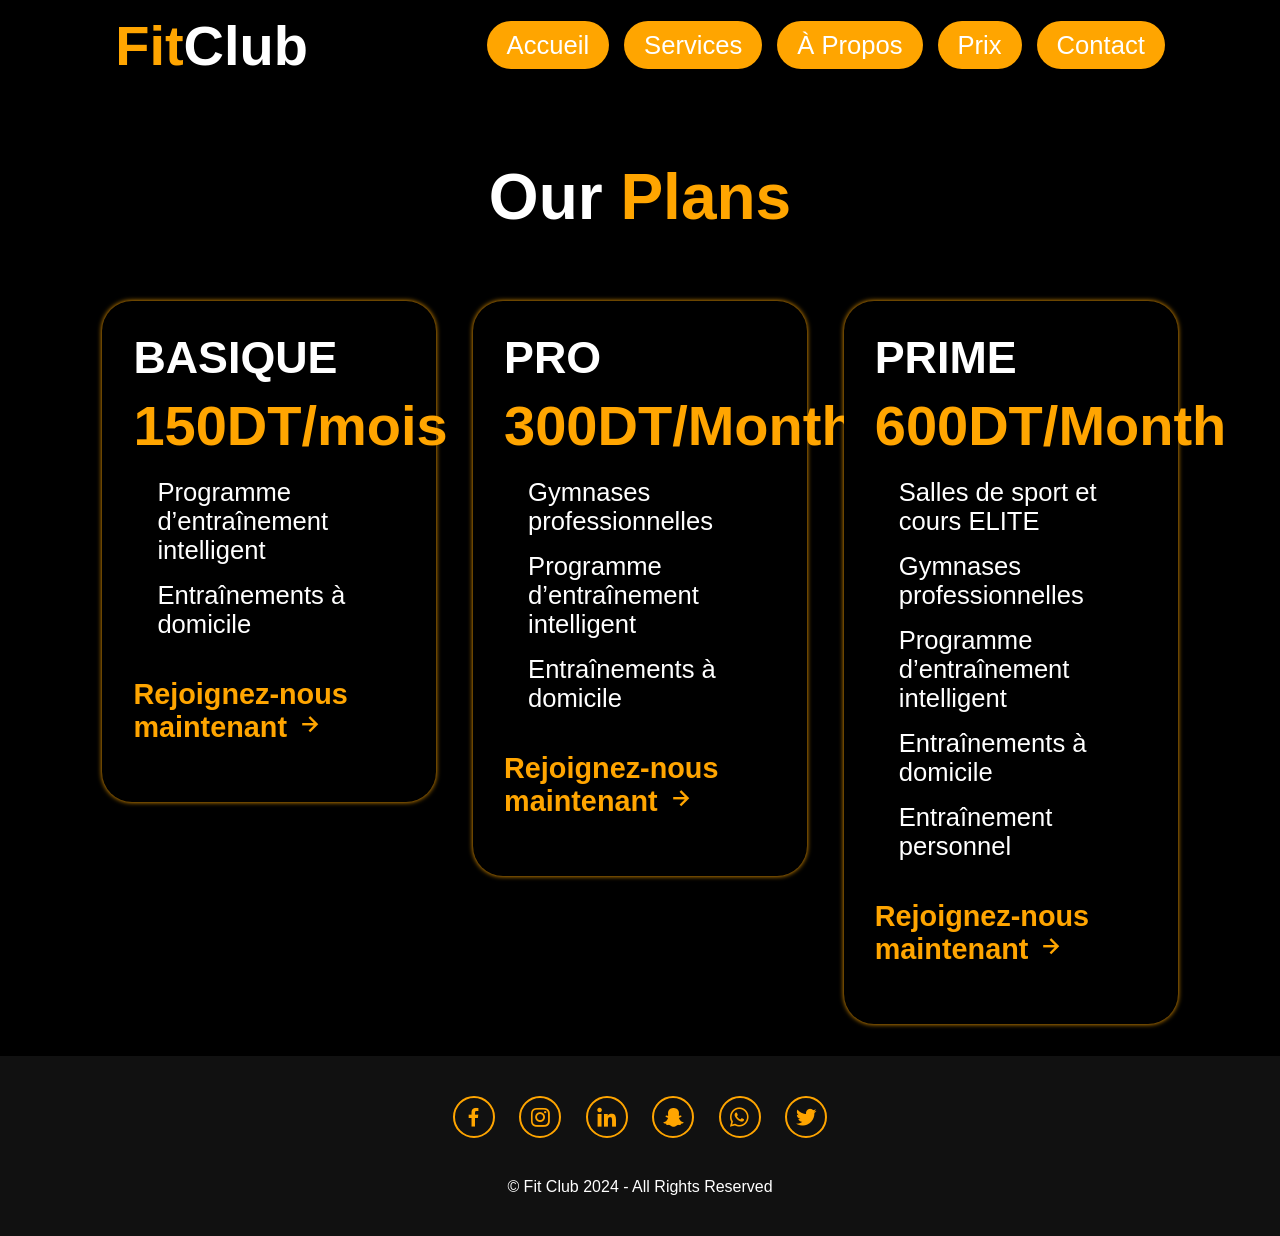
==== prix.html @ 08e331b0 "Add files via upload" ====
<!doctype html>
<html lang="fr">
  <head>
    <meta charset="UTF-8" />
    <meta http-equiv="X-UA-Compatible" content="IE=edge" />
    <meta name="viewport" content="width=device-width, initial-scale=1.0" />
    <link
      href="https://unpkg.com/boxicons@2.1.4/css/boxicons.min.css"
      rel="stylesheet"
    />
    <link rel="icon" href="images/icon.png" />
    <link rel="stylesheet" href="style.css" />
    <title>Fit Club</title>
  </head>
  <body>
    <header>
      <a href="index.html" class="logo"><span>Fit</span>Club</a>
      <i class="bx bx-menu" id="menu-icon"></i>
      <nav id="navbar">
        <ul class="navbar">
          <li><a href="index.html">Accueil</a></li>
          <li><a href="services.html">Services</a></li>
          <li><a href="apropos.html">À Propos</a></li>
          <li><a href="prix.html">Prix</a></li>
          <li><a href="contact.html">Contact</a></li>
        </ul>
        <a href="form.html" class="nav-btn">Rejoignez-Nous</a>
      </nav>
    </header>
    <section class="plan" id="plan">
      <h2 class="heading">Our<span> Plans</span></h2>
      <div class="plan-contenu">
        <div class="box">
          <h3>BASIQUE</h3>
          <h2><span>150DT/mois</span></h2>
          <ul>
            <li>Programme d’entraînement intelligent</li>
            <li>Entraînements à domicile</li>
          </ul>
          <a href="form.html"
            >Rejoignez-nous maintenant <i class="bx bx-right-arrow-alt"></i
          ></a>
        </div>
        <div class="box">
          <h3>PRO</h3>
          <h2><span>300DT/Month</span></h2>
          <ul>
            <li>Gymnases professionnelles</li>
            <li>Programme d’entraînement intelligent</li>
            <li>Entraînements à domicile</li>
          </ul>
          <a href="form.html"
            >Rejoignez-nous maintenant <i class="bx bx-right-arrow-alt"></i
          ></a>
        </div>
        <div class="box">
          <h3>PRIME</h3>
          <h2><span>600DT/Month</span></h2>
          <ul>
            <li>Salles de sport et cours ELITE</li>
            <li>Gymnases professionnelles</li>
            <li>Programme d’entraînement intelligent</li>
            <li>Entraînements à domicile</li>
            <li>Entraînement personnel</li>
          </ul>
          <a href="form.html"
            >Rejoignez-nous maintenant <i class="bx bx-right-arrow-alt"></i
          ></a>
        </div>
      </div>
    </section>
    <footer>
      <div class="social_media">
        <a href="https://www.facebook.com/fitclub.com"
          ><i class="bx bxl-facebook"></i
        ></a>
        <a href="https://www.instagram.com/fitclub.com"
          ><i class="bx bxl-instagram"></i
        ></a>
        <a href="#"><i class="bx bxl-linkedin"></i></a>
        <a href="#"><i class="bx bxl-snapchat"></i></a>
        <a href="#"><i class="bx bxl-whatsapp"></i></a>
        <a href="#"><i class="bx bxl-twitter"></i></a>
      </div>
      <p class="copyright">&copy; Fit Club 2024 - All Rights Reserved</p>
    </footer>
    <script src="script.js"></script>
  </body>
</html>
---- style.css ----
*{
    margin: 0;
    padding: 0;
    box-sizing: border-box;
    text-decoration: none;
    list-style-type: none;
    border: none;
    outline: none;
    font-family:'Poppins', sans-serif;
}
body{
    background-image: url("images/background1.jpg");
    background-position: center;
    background-repeat: no-repeat;
    background-size: cover;
    background-attachment: fixed; 
    color: #fff;
}
section{
    min-height: 100vh;
    padding: 10rem 8% 2rem;
}
header{
    display: flex;
    justify-content: space-between;
    height: 90px;
    align-items: center;
    position: fixed;
    width: 100%;
    top: 0;
    right: 0;
    padding: 1.5rem 9%;
    background-color: rgba(0, 0, 0, 0.5); 
    transition: all 0.5s ease;
    z-index: 1000;
}
nav{ margin-top: 0; }
.logo{
    font-size: 3.5rem;
    color: #fff;
    font-weight: 800;
    cursor: pointer;
    text-decoration: none;
    transition: 0.3s ease-in-out;
    flex-shrink: 0;
}
.logo:hover{
    transform: scale(1.1);
    text-shadow: 0 0 18px orange;
}
span{ color: orange; }
.navbar{
    display: flex;
    list-style-type: none;
}
.navbar a{
    font-size: 1.6rem;
    font-weight: 500;
    background-color: orange;
    border-radius: 30px;
    color: #fff;
    margin-left: 15px;
    padding: 10px 20px;
    transition: all 0.1s ease;
    text-decoration: none;
    white-space: nowrap;
}
.navbar a:hover,
.navbar a:active{
    color: #fff;
    background-color: transparent;
    transform: translateY(5px) scale(1.01);
    border: 2px solid orange;
    border-radius: 30px;
    box-shadow: 0 0 18px orange;
    text-shadow: 0 0 18px black;
}
.nav-btn{ display: none; }

/* Hamburger */
#menu-icon{
    font-size: 3rem;
    color: #fff;
    cursor: pointer;
    display: none;
    z-index: 1001;
    transition: 0.3s ease;
}
#menu-icon:hover{ color: orange; }

/* Home */
.home{
    display: flex;
    justify-content: center;
    align-items: center;
    gap: 2rem;
}
.home-contenu h3{ font-size: 5rem; font-weight: 700; }
.home-contenu span{ font-size: 4.5rem; font-weight: 550; }
.home-contenu h1{ font-size: 5rem; font-weight: 700; line-height: 1.3; }
.home-contenu p{ font-size: 1.6rem; margin-bottom: 2rem; margin-top: 2rem; }
.btn{
    display: inline-block;
    padding: 1rem 2.8rem;
    background-color: orange;
    border-radius: 1rem;
    font-size: 1.6rem;
    color: #000;
    letter-spacing: 0.1rem;
    font-weight: 600;
    transition: 0.5s ease;
    text-decoration: none;
}
.btn:hover{
    color: #fff;
    box-shadow: 0 0 1.6rem orange;
    text-shadow: 0 0 1.6rem #fff;
}
.img img{ width: 45vw; max-width: 500px; }

/* Services */
.services{ background-color: #111; }
.services-contenu{
    display: grid;
    grid-template-columns: repeat(auto-fit, minmax(300px, 1fr));
    gap: 2.3rem;
    margin-top: 4.1rem;
}
.heading{ text-align: center; font-size: 4rem; }
.ligne{
    background-color: #000;
    border-radius: 30px;
    border: 1px solid transparent;
    box-shadow: 0 0 5px orange;
    padding: 20px;
    transition: all 0.5s ease;
}
.ligne img{ height: auto; width: 100%; border-radius: 30px; margin-bottom: 1.4rem; }
.ligne h4{ font-size: 2rem; font-weight: 700; margin-bottom: 10px; text-align: center; }
.ligne:hover{
    border: 1px solid orange;
    transform: translateY(-10px) scale(1.02);
    cursor: pointer;
}

/* About */
.about{ display: flex; justify-content: center; align-items: center; gap: 3rem; }
.about-img img{
    width: 45vw;
    max-width: 500px;
    border: 2px solid #fff;
    border-radius: 1rem;
    transition: 0.5s ease;
}
.about-img img:hover{ transform: scale(1.01); border: 2px solid orange; }
.about-contenu{ padding: 0 2rem; }
.about-contenu .heading{ text-align: center; font-size: 3.5rem; }
.about-contenu p{ font-size: 1.5rem; margin: 1.5rem 0; }

/* Prix */
.plan{ background-color: #000; }
.plan-contenu{
    display: grid;
    grid-template-columns: repeat(auto-fit, minmax(280px, 1fr));
    align-items: start;
    gap: 2.3rem;
    margin-top: 4.2rem;
}
.box{
    padding: 30px 30px 50px;
    background-color: #000;
    border-radius: 30px;
    border: 1px solid transparent;
    box-shadow: 0px 0px 5px orange;
    transition: all 0.5s ease;
    cursor: pointer;
}
.box h2{ font-size: 3.5rem; font-weight: 700; margin-bottom: 20px; }
.box h3{ font-size: 2.8rem; font-weight: 600; margin-bottom: 10px; }
.box ul{ list-style-type: disc; padding-left: 1.5rem; }
.box ul li{ font-size: 1.6rem; padding-bottom: 1rem; }
.box a{
    display: inline-block;
    font-size: 1.8rem;
    font-weight: 700;
    padding: 7px 0;
    color: orange;
    transition: all 0.5s ease;
    text-decoration: none;
    margin-top: 1rem;
}
.box a:hover{
    padding: 1rem 2.8rem;
    background: transparent;
    color: #fff;
    box-shadow: 0px 0px 5px orange;
    text-shadow: 0px 0px 5px #fff;
    border: 2px solid orange;
    border-radius: 1rem;
    font-size: 1.6rem;
}
.box:hover{ border: 1px solid orange; transform: translateY(-5px) scale(1.01); }

/* Contact */
.contact{ display: flex; flex-direction: column; align-items: center; justify-content: center; }
iframe{
    border-top-left-radius: 25px;
    border-bottom-right-radius: 25px;
    margin-top: 3rem;
    width: 80%;
    height: 450px;
    transition: 0.5s ease;
}
iframe:hover{
    box-shadow: 0 0 18px orange;
    border-top-left-radius: 0;
    border-bottom-right-radius: 0;
    border-top-right-radius: 25px;
    border-bottom-left-radius: 25px;
    transform: scale(1.01);
}

/* Footer */
footer{ position: relative; width: 100%; padding: 40px 0; background-color: #111; }
footer .social_media{ text-align: center; padding-bottom: 20px; color: orange; }
footer .social_media a{
    font-size: 25px;
    color: orange;
    border: 2px solid orange;
    width: 42px;
    height: 42px;
    line-height: 42px;
    display: inline-block;
    text-align: center;
    border-radius: 50%;
    margin: 0 10px;
    transition: 0.3s ease-in-out;
}
footer .social_media a:hover{
    transform: translateY(-10px) scale(1.3);
    background-color: orange;
    color: #131313;
    box-shadow: 0 0 25px orange;
}
footer .copyright{ margin-top: 20px; text-align: center; color: #fff; }


/* ============================================================
   TABLETTE  (≤ 991px)
   ============================================================ */
@media (max-width: 991px) {
    header{ padding: 1.2rem 5%; }
    .logo{ font-size: 3rem; }
    .navbar a{ font-size: 1.4rem; padding: 8px 14px; margin-left: 8px; }
    section{ padding: 9rem 5% 2rem; }
    .home-contenu h1, .home-contenu h3{ font-size: 4rem; }
    .home-contenu span{ font-size: 3.5rem; }
    .img img{ width: 42vw; }
    .about-img img{ width: 42vw; }
    .services-contenu{ grid-template-columns: repeat(auto-fit, minmax(260px, 1fr)); }
    .plan-contenu{ grid-template-columns: repeat(auto-fit, minmax(240px, 1fr)); }
    iframe{ width: 90%; height: 380px; }
}


/* ============================================================
   MOBILE  (≤ 768px)
   ============================================================ */
@media (max-width: 768px) {

    #menu-icon{ display: block; }

    header{ height: 70px; padding: 1rem 5%; }
    .logo{ font-size: 2.8rem; }

    nav{
        position: fixed;
        top: 70px;
        left: 0;
        width: 100%;
        background: rgba(0,0,0,0.95);
        padding: 1.5rem 0 2rem;
        clip-path: polygon(0 0, 100% 0, 100% 0, 0 0);
        transition: clip-path 0.4s ease;
        pointer-events: none;
    }
    nav.open{
        clip-path: polygon(0 0, 100% 0, 100% 100%, 0 100%);
        pointer-events: all;
    }
    .navbar{ flex-direction: column; align-items: center; gap: 0.8rem; }
    .navbar li{ width: 85%; }
    .navbar a{ display: block; text-align: center; margin: 0; width: 100%; font-size: 1.6rem; padding: 12px 0; }
    .nav-btn{
        display: block;
        width: 85%;
        margin: 1rem auto 0;
        padding: 12px 0;
        text-align: center;
        font-size: 1.6rem;
        font-weight: 600;
        color: orange;
        border: 2px solid orange;
        border-radius: 1rem;
        background: transparent;
        transition: all 0.3s ease;
    }
    .nav-btn:hover{ background-color: orange; color: #fff; box-shadow: 0 0 18px orange; }

    section{ padding: 8rem 5% 3rem; min-height: auto; }

    /* Accueil */
    .home{ flex-direction: column; text-align: center; gap: 2rem; }
    .home-contenu h1{ font-size: 3.5rem; }
    .home-contenu h3{ font-size: 3rem; }
    .home-contenu span{ font-size: 2.8rem; }
    .home-contenu p{ font-size: 1.4rem; }
    .img{ width: 100%; text-align: center; }
    .img img{ width: 85%; max-width: 400px; }

    .heading{ font-size: 3.2rem; }

    /* Services */
    .services-contenu{ grid-template-columns: 1fr; gap: 2rem; }
    .ligne:hover{ transform: translateY(-5px) scale(1.01); }

    /* À propos */
    .about{ flex-direction: column; gap: 2rem; }
    .about-img{ width: 100%; }
    .about-img img{ width: 100%; max-width: 100%; }
    .about-contenu{ padding: 0; width: 100%; }
    .about-contenu .heading{ font-size: 3rem; text-align: center; }
    .about-contenu p{ font-size: 1.4rem; }

    /* Prix */
    .plan-contenu{ grid-template-columns: 1fr; max-width: 450px; margin-left: auto; margin-right: auto; }
    .box{ padding-bottom: 2.5rem; }
    .box h2{ font-size: 3rem; }
    .box h3{ font-size: 2.4rem; }
    .box ul li{ font-size: 1.5rem; }

    /* Contact */
    iframe{ width: 100%; height: 300px; margin-top: 2rem; border-radius: 15px; }
    iframe:hover{ transform: none; }
}


/* ============================================================
   PETIT MOBILE  (≤ 480px)
   ============================================================ */
@media (max-width: 480px) {
    .logo{ font-size: 2.4rem; }
    section{ padding: 7rem 4% 3rem; }
    .home-contenu h1{ font-size: 2.8rem; }
    .home-contenu h3{ font-size: 2.4rem; }
    .home-contenu span{ font-size: 2.2rem; }
    .home-contenu p{ font-size: 1.3rem; }
    .btn{ font-size: 1.4rem; padding: 0.9rem 2rem; }
    .heading{ font-size: 2.8rem; }
    .about-contenu .heading{ font-size: 2.6rem; }
    .box h2{ font-size: 2.5rem; }
    .box h3{ font-size: 2rem; }
    footer .social_media a{ width: 36px; height: 36px; line-height: 36px; font-size: 20px; margin: 0 6px; }
    iframe{ height: 250px; }
}
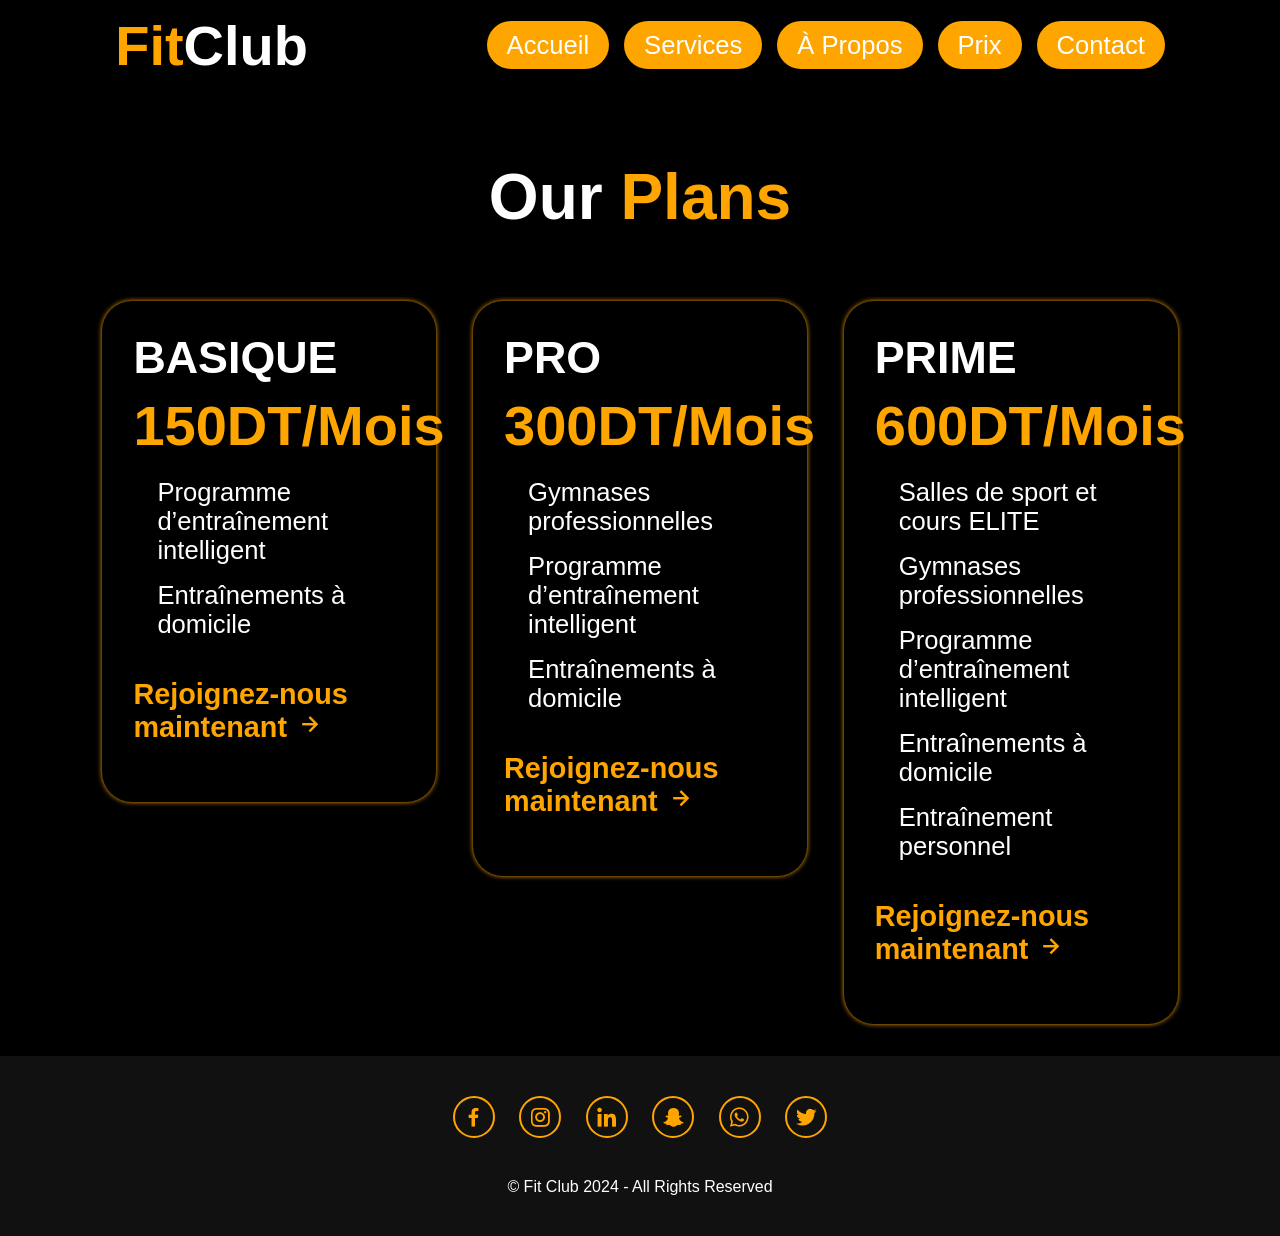
==== commit c5123c84: "Update pricing text to use 'Mois' instead of 'Month'" ====
--- a/prix.html
+++ b/prix.html
@@ -32,7 +32,7 @@
       <div class="plan-contenu">
         <div class="box">
           <h3>BASIQUE</h3>
-          <h2><span>150DT/mois</span></h2>
+          <h2><span>150DT/Mois</span></h2>
           <ul>
             <li>Programme d’entraînement intelligent</li>
             <li>Entraînements à domicile</li>
@@ -43,7 +43,7 @@
         </div>
         <div class="box">
           <h3>PRO</h3>
-          <h2><span>300DT/Month</span></h2>
+          <h2><span>300DT/Mois</span></h2>
           <ul>
             <li>Gymnases professionnelles</li>
             <li>Programme d’entraînement intelligent</li>
@@ -55,7 +55,7 @@
         </div>
         <div class="box">
           <h3>PRIME</h3>
-          <h2><span>600DT/Month</span></h2>
+          <h2><span>600DT/Mois</span></h2>
           <ul>
             <li>Salles de sport et cours ELITE</li>
             <li>Gymnases professionnelles</li>
